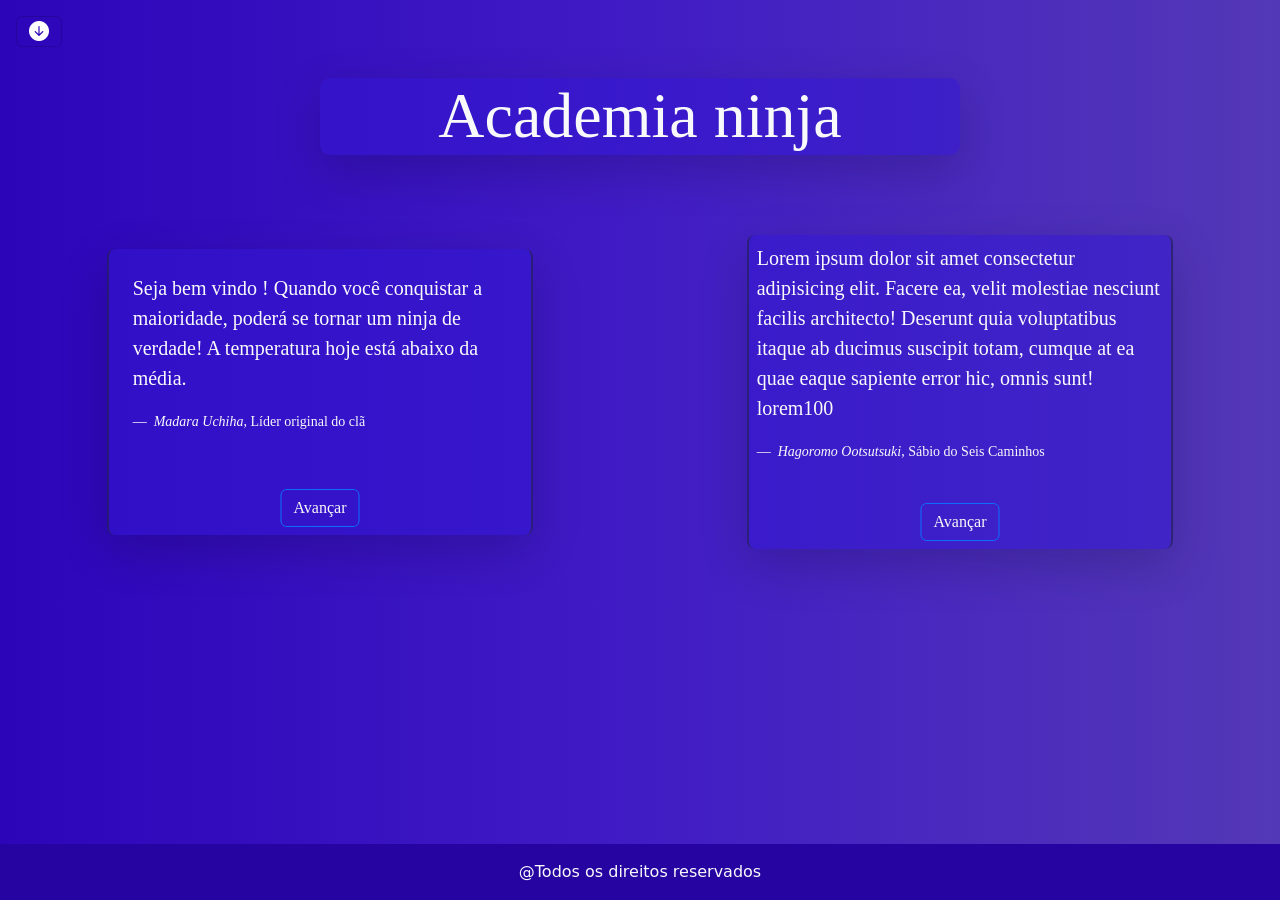
==== Home/index.html @ 7529db1b "Adicionando pasta Home para os arquivos relacionados a homepage e concertando os links para referenc" ====
<!DOCTYPE html>
<html lang="pt-br">

<head>
    <meta charset="UTF-8">
    <meta name="viewport" content="width=device-width, initial-scale=1.0">
    <title>Homepage</title>
    <link rel="stylesheet" href="/Home/style.css">
    <link rel="stylesheet" href="/node_modules/bootstrap/dist/css/bootstrap.min.css">
    <!-- <link href="https://cdn.jsdelivr.net/npm/bootstrap@5.0.2/dist/css/bootstrap.min.css" rel="stylesheet"
        integrity="sha384-EVSTQN3/azprG1Anm3QDgpJLIm9Nao0Yz1ztcQTwFspd3yD65VohhpuuCOmLASjC" crossorigin="anonymous">
    <script src="https://cdn.jsdelivr.net/npm/bootstrap@5.0.2/dist/js/bootstrap.bundle.min.js"
        integrity="sha384-MrcW6ZMFYlzcLA8Nl+NtUVF0sA7MsXsP1UyJoMp4YLEuNSfAP+JcXn/tWtIaxVXM"
        crossorigin="anonymous"></script> -->
    <link rel="stylesheet" href="https://cdn.jsdelivr.net/npm/bootstrap-icons@1.11.3/font/bootstrap-icons.css">
    <script src="https://code.jquery.com/jquery-3.7.1.js"
        integrity="sha256-eKhayi8LEQwp4NKxN+CfCh+3qOVUtJn3QNZ0TciWLP4=" crossorigin="anonymous"></script>
</head>

<body>

    <nav class="navbar bg-body-trasparent">
        <div class="container-fluid">
            <a class="navbar-brand" href="#"></a>
            <button class="navbar-toggler position-absolute top-0 start-0 mt-3 ms-3" type="button"
                data-bs-toggle="offcanvas" data-bs-target="#offcanvasNavbar" aria-controls="offcanvasNavbar"
                aria-label="Toggle navigation">
                <i class="bi-arrow-down-circle-fill" style="color: white"></i>
            </button>
            <div class="offcanvas offcanvas-start bg-transparent" tabindex="-1" id="offcanvasNavbar"
                aria-labelledby="offcanvasNavbarLabel">
                <div class="offcanvas-header">
                    <h5 class="offcanvas-title text-light" id="offcanvasNavbarLabel">Menu</h5>
                    <button type="button" class="btn-close bg-light" data-bs-dismiss="offcanvas"
                        aria-label="Close"></button>
                </div>

                <div class="offcanvas-body">
                    <ul class="navbar-nav justify-content-end flex-grow-1 pe-3">
                        <li class="nav-item">
                            <a class="nav-link active text-light" data-bs-toggle="modal" data-bs-target="#exampleModal"
                                aria-current="page" href="#">
                                Conheça-nos </a>
                        </li>
                        <li class="nav-item">
                            <a class="nav-link active text-light" aria-current="page" href="#">Home</a>
                        </li>
                        <li class="nav-item">
                            <a class="nav-link text-light" href="/sobrevc/sobrevc.html">Sobre você</a>
                        </li>
                        <li class="nav-item dropdown">
                            <a class="nav-link dropdown-toggle text-light" href="#" role="button"
                                data-bs-toggle="dropdown" aria-expanded="false">
                                Dropdown
                            </a>
                            <ul class="dropdown-menu bg-transparent">
                                <li><a class="dropdown-item text-light" href="/Form/form.html">Formulário</a></li>
                                <li><a class="dropdown-item text-light" href="#">Another action</a></li>
                                <li><a class="dropdown-item text-light" href="#">Something else here</a></li>
                            </ul>
                        </li>
                        <ul class="list-inline">
                            <li class="nav-item list-inline-item">
                                <a class="nav-link text-light bi-instagram list-inline-item me-2"
                                    href="https://www.instagram.com/" role="button" data-bs-toggle=""
                                    aria-expanded="false">
                                </a>
                            </li>
                            <li class="nav-item list-inline-item">
                                <a class="nav-link text-light bi-twitter-x list-inline-item me-2"
                                    href="https://x.com/home" role="button" data-bs-toggle="" aria-expanded="false">
                                </a>
                            </li>
                            <li class="nav-item list-inline-item">
                                <a class="nav-link text-light bi-whatsapp list-inline-item me-2"
                                    href="https://web.whatsapp.com/" role="button" data-bs-toggle=""
                                    aria-expanded="false">
                                </a>
                            </li>
                        </ul>
                    </ul>
                    <form class="d-flex mt-3" role="search">
                        <input class="form-control me-2" type="search" placeholder="Search" aria-label="Search">
                        <button class="btn btn-light btn-outline-primary" type="submit">Search</button>
                    </form>
                </div>
            </div>
        </div>
    </nav>

    <br><br>

    <div class="text-center shadow-lg col-xxl-6 mx-xxl-auto mt-xxl-1 col-xl-6 mx-xl-auto mt-xl-1 col-lg-6 mx-lg-auto mt-lg-1 col-md-6 mx-md-auto mt-md-1 
        col-sm-8 mx-sm-auto mt-sm-1 col-10 mt-3 mx-auto"
        style="background-color: rgb(50, 22, 211, 0.5); border-radius: 10px;">
        <h1 class="display-3 text-light text-center" style="font-family: fantasy;">Academia ninja</h1>
    </div>

    <br><br><br>

    <div class="container-fluid">
        <div class="row">
            <div
                class="border-dark border-2 border-opacity-50 border-start border-end rounded-2 shadow-lg p-4 p-sm-3 p-md-2 text-light justify-content-center rounded-3 col-9 mx-auto my-auto col-sm-9 mx-sm-auto col-md-8 mx-md-auto col-lg-4 mx-lg-auto col-xl-4 mx-xl-auto col-xxl-4 mx-xxl-auto"
                style="background-color:  rgb(50, 22, 211, 0.5); max-width: 480px; font-family: fantasy;">
                <figure class="text-center text-sm-center text-md-start p-3">
                    <blockquote class="blockquote" cite="Madara Uchiha">
                        Seja bem vindo <span id="name"></span>! <span id="texto"></span> A temperatura hoje está <span
                            class="" id="temperatura"></span>. <p class="" id="cla"></p>
                    </blockquote>
                    <figcation class="blockquote-footer text-light">
                        <cite>Madara Uchiha</cite>, Líder original do clã
                    </figcation>
                </figure> <br>
                <div class="position-relative bottom-0 start-50 translate-middle-x text-light btn btn-outline-primary">
                    Avançar
                </div>
                <img src="img/shuriken.svg" alt="" class="img-fluid float-end">
            </div>

            <div
                class="border-dark border-2 border-opacity-50 border-start border-end rounded-2 shadow-lg p-3 p-sm-3 p-md-2 text-light justify-content-center rounded-3 col-9 my-2 mx-auto my-auto col-sm-9 m-sm-auto col-md-8 m-md-auto col-lg-4 m-lg-auto col-xl-4 m-xl-auto col-xxl-4 m-xxl-auto"
                style="background-color:  rgb(50, 22, 211, 0.5); max-width: 480px; font-family: fantasy;">
                <figure class="text-center text-sm-center text-md-start">
                    <blockquote class="blockquote" cite="Madara Uchiha">
                        Lorem ipsum dolor sit amet consectetur adipisicing elit. Facere ea, velit molestiae nesciunt
                        facilis
                        architecto! Deserunt quia voluptatibus itaque ab ducimus suscipit totam, cumque at ea quae
                        eaque
                        sapiente error hic, omnis sunt! lorem100
                    </blockquote>
                    <figcation class="blockquote-footer text-light">
                        <cite>Hagoromo Ootsutsuki</cite>, Sábio do Seis Caminhos
                    </figcation>
                </figure><br>
                <div class="position-relative bottom-0 start-50 translate-middle-x text-light btn btn-outline-primary">
                    Avançar
                </div>
                <img src="img/shuriken.svg" alt="" class="img-fluid float-end">

            </div>
        </div>
    </div>
    <!-- Modal -->
    <div class="modal fade" id="exampleModal" tabindex="-1" aria-labelledby="exampleModalLabel" aria-hidden="true">
        <div class="modal-dialog">
            <div class="modal-content">
                <div class="modal-header">
                    <h5 class="modal-title" id="exampleModalLabel">Infos pessoais</h5>
                    <button type="button" class="btn-close" data-bs-dismiss="modal" aria-label="Close"></button>
                </div>
                <div class="modal-body">
                    Somos da família Wasabi, seja bem vindo ao clan!
                </div>
                <div class="modal-footer">
                    <button type="button" class="btn btn-secondary" data-bs-dismiss="modal">Fechar</button>
                </div>
            </div>
        </div>
    </div>

    <footer class="p-3 fixed-bottom text-center text-light" style="background-color: #2604a1;">@Todos os direitos
        reservados</footer>
    <div d-block style="height: 56px"></div>

    <script src="/node_modules/bootstrap/dist/js/bootstrap.bundle.min.js"></script>
    <script src="script.js"></script>
    


</body>

</html>
---- Home/style.css ----
body {
    background: linear-gradient(to right, #2c05b9 0%, #401cc5 50%, #5338b6 100%);
}


li {
    margin-right: 5px;
    text-decoration: none;
}

.frente {
    position: relative;
}


.container-fluid {
    z-index: 1;
}

.container {
    z-index: 1;
}

.h300 {
    max-height: 450px;  
    font-family: fantasy;
}

img {
    max-width: 40px;
    max-height: 40px;
}
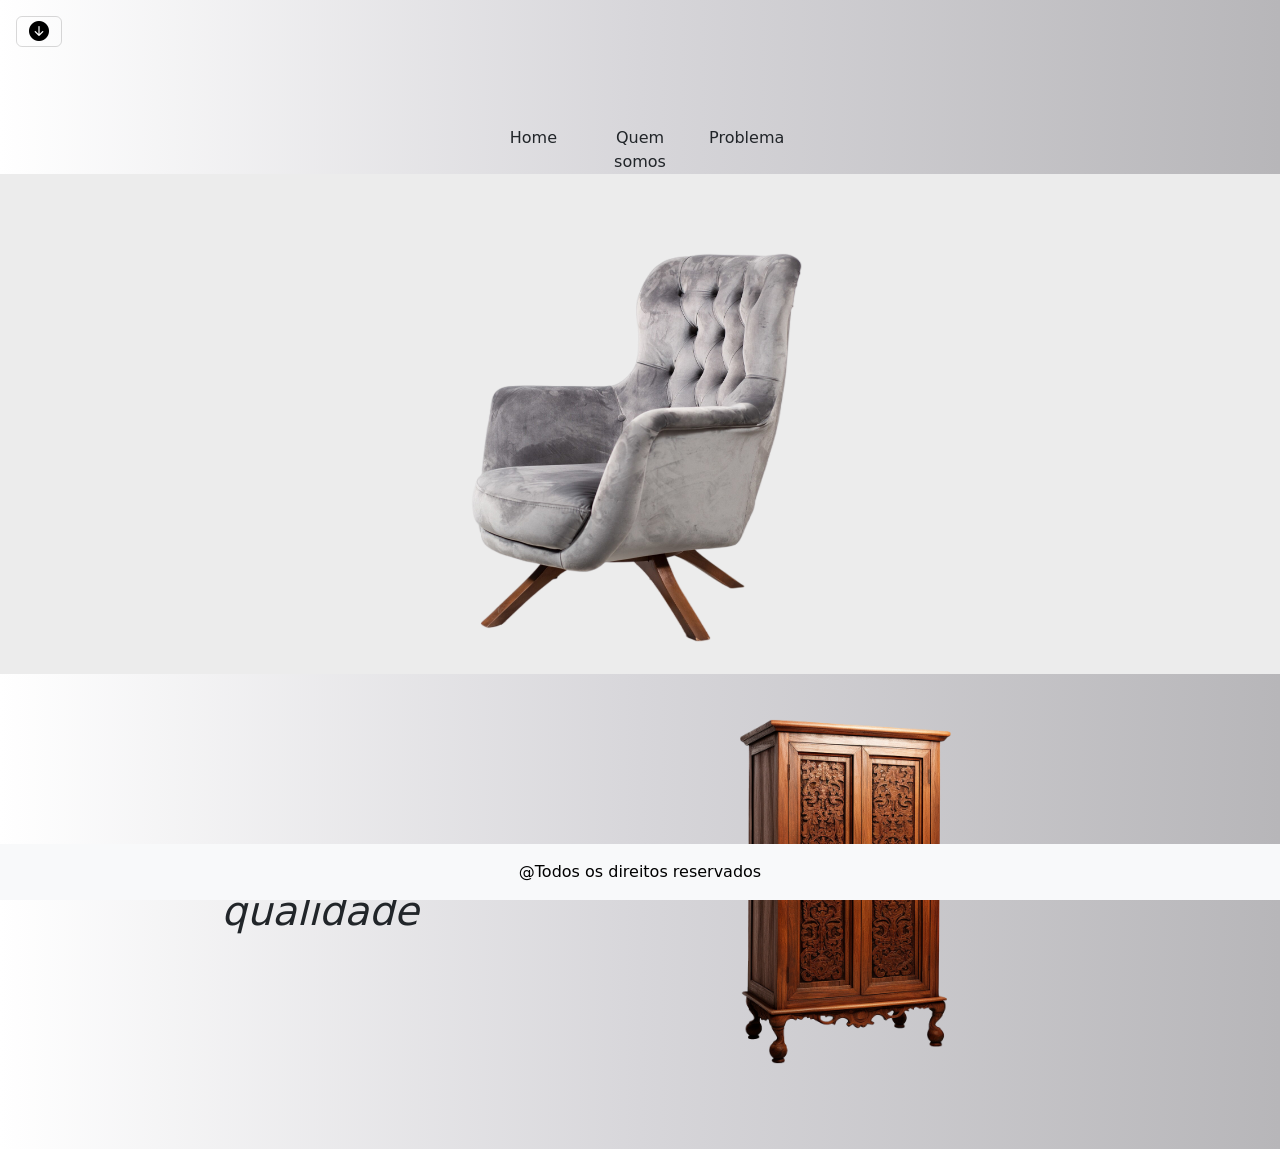
==== commit 4b480141: "Subindo atualização dos arquivos da pasta Home (mudei todo o visual)" ====
--- a/Home/index.html
+++ b/Home/index.html
@@ -19,13 +19,13 @@
 
 <body>
 
-    <nav class="navbar bg-body-trasparent">
+    <nav class="navbar bg-body-trasparent sticky-top">
         <div class="container-fluid">
             <a class="navbar-brand" href="#"></a>
             <button class="navbar-toggler position-absolute top-0 start-0 mt-3 ms-3" type="button"
                 data-bs-toggle="offcanvas" data-bs-target="#offcanvasNavbar" aria-controls="offcanvasNavbar"
                 aria-label="Toggle navigation">
-                <i class="bi-arrow-down-circle-fill" style="color: white"></i>
+                <i class="bi-arrow-down-circle-fill" style="color: black"></i>
             </button>
             <div class="offcanvas offcanvas-start bg-transparent" tabindex="-1" id="offcanvasNavbar"
                 aria-labelledby="offcanvasNavbarLabel">
@@ -88,59 +88,30 @@
         </div>
     </nav>
 
-    <br><br>
-
-    <div class="text-center shadow-lg col-xxl-6 mx-xxl-auto mt-xxl-1 col-xl-6 mx-xl-auto mt-xl-1 col-lg-6 mx-lg-auto mt-lg-1 col-md-6 mx-md-auto mt-md-1 
-        col-sm-8 mx-sm-auto mt-sm-1 col-10 mt-3 mx-auto"
-        style="background-color: rgb(50, 22, 211, 0.5); border-radius: 10px;">
-        <h1 class="display-3 text-light text-center" style="font-family: fantasy;">Academia ninja</h1>
+    <div class="container-fluid" style="margin-top: 100px;">
+        <div class="row justify-content-center">
+            <a href="#" class="col-12 col-sm-12 col-md-2 col-lg-1 text-center text-decoration-none text-dark">Home</a>
+            <a href="#"
+                class="col-12 col-sm-12 col-md-2 col-lg-1 text-center text-sm-center text-decoration-none text-dark">Quem
+                somos</a>
+            <a href="#"
+                class="col-12 col-sm-12 col-md-2 col-lg-1 text-center text-sm-center text-decoration-none text-dark">Problema</a>
+        </div>
     </div>
 
-    <br><br><br>
-
-    <div class="container-fluid">
-        <div class="row">
-            <div
-                class="border-dark border-2 border-opacity-50 border-start border-end rounded-2 shadow-lg p-4 p-sm-3 p-md-2 text-light justify-content-center rounded-3 col-9 mx-auto my-auto col-sm-9 mx-sm-auto col-md-8 mx-md-auto col-lg-4 mx-lg-auto col-xl-4 mx-xl-auto col-xxl-4 mx-xxl-auto"
-                style="background-color:  rgb(50, 22, 211, 0.5); max-width: 480px; font-family: fantasy;">
-                <figure class="text-center text-sm-center text-md-start p-3">
-                    <blockquote class="blockquote" cite="Madara Uchiha">
-                        Seja bem vindo <span id="name"></span>! <span id="texto"></span> A temperatura hoje está <span
-                            class="" id="temperatura"></span>. <p class="" id="cla"></p>
-                    </blockquote>
-                    <figcation class="blockquote-footer text-light">
-                        <cite>Madara Uchiha</cite>, Líder original do clã
-                    </figcation>
-                </figure> <br>
-                <div class="position-relative bottom-0 start-50 translate-middle-x text-light btn btn-outline-primary">
-                    Avançar
-                </div>
-                <img src="img/shuriken.svg" alt="" class="img-fluid float-end">
-            </div>
-
-            <div
-                class="border-dark border-2 border-opacity-50 border-start border-end rounded-2 shadow-lg p-3 p-sm-3 p-md-2 text-light justify-content-center rounded-3 col-9 my-2 mx-auto my-auto col-sm-9 m-sm-auto col-md-8 m-md-auto col-lg-4 m-lg-auto col-xl-4 m-xl-auto col-xxl-4 m-xxl-auto"
-                style="background-color:  rgb(50, 22, 211, 0.5); max-width: 480px; font-family: fantasy;">
-                <figure class="text-center text-sm-center text-md-start">
-                    <blockquote class="blockquote" cite="Madara Uchiha">
-                        Lorem ipsum dolor sit amet consectetur adipisicing elit. Facere ea, velit molestiae nesciunt
-                        facilis
-                        architecto! Deserunt quia voluptatibus itaque ab ducimus suscipit totam, cumque at ea quae
-                        eaque
-                        sapiente error hic, omnis sunt! lorem100
-                    </blockquote>
-                    <figcation class="blockquote-footer text-light">
-                        <cite>Hagoromo Ootsutsuki</cite>, Sábio do Seis Caminhos
-                    </figcation>
-                </figure><br>
-                <div class="position-relative bottom-0 start-50 translate-middle-x text-light btn btn-outline-primary">
-                    Avançar
-                </div>
-                <img src="img/shuriken.svg" alt="" class="img-fluid float-end">
-
-            </div>
+    <div class="container-fluid" style="background-color: #ececec;">
+        <div class="row justify-content-center">
+            <img src="/img/poltrona.png" alt="" class="mx-auto img-fluid" style="height: 500px; max-width: 400px;">
         </div>
     </div>
+
+    <div class="container-fluid bg-transparent mt-3">
+        <div class="row justify-content-center gap-lg-2">
+            <div class="row align-content-center col-10 col-sm-10 col-md-5 col-lg-4 h1 fst-italic">Móveis de qualidade</div>
+            <img class="img-fluid col-10 col-sm-10 col-md-5 col-lg-4" src="/img/armario.png" alt="armário">
+        </div>
+    </div>
+
     <!-- Modal -->
     <div class="modal fade" id="exampleModal" tabindex="-1" aria-labelledby="exampleModalLabel" aria-hidden="true">
         <div class="modal-dialog">
@@ -159,13 +130,13 @@
         </div>
     </div>
 
-    <footer class="p-3 fixed-bottom text-center text-light" style="background-color: #2604a1;">@Todos os direitos
+    <footer class="p-3 fixed-bottom text-center text-bg-light" style="background-color: #cfcecf;">@Todos os direitos
         reservados</footer>
-    <div d-block style="height: 56px"></div>
+    <div d-block style="height: 56px;"></div>
 
     <script src="/node_modules/bootstrap/dist/js/bootstrap.bundle.min.js"></script>
-    <script src="script.js"></script>
-    
+    <!--<script src="script.js"></script>-->
+
 
 
 </body>
--- a/Home/style.css
+++ b/Home/style.css
@@ -1,5 +1,5 @@
 body {
-    background: linear-gradient(to right, #2c05b9 0%, #401cc5 50%, #5338b6 100%);
+    background: linear-gradient(to right, #ffffff 0%, #d7d6da 50%, #b7b6b9 100%);
 }
 
 
@@ -26,8 +26,3 @@
     font-family: fantasy;
 }
 
-img {
-    max-width: 40px;
-    max-height: 40px;
-}
-
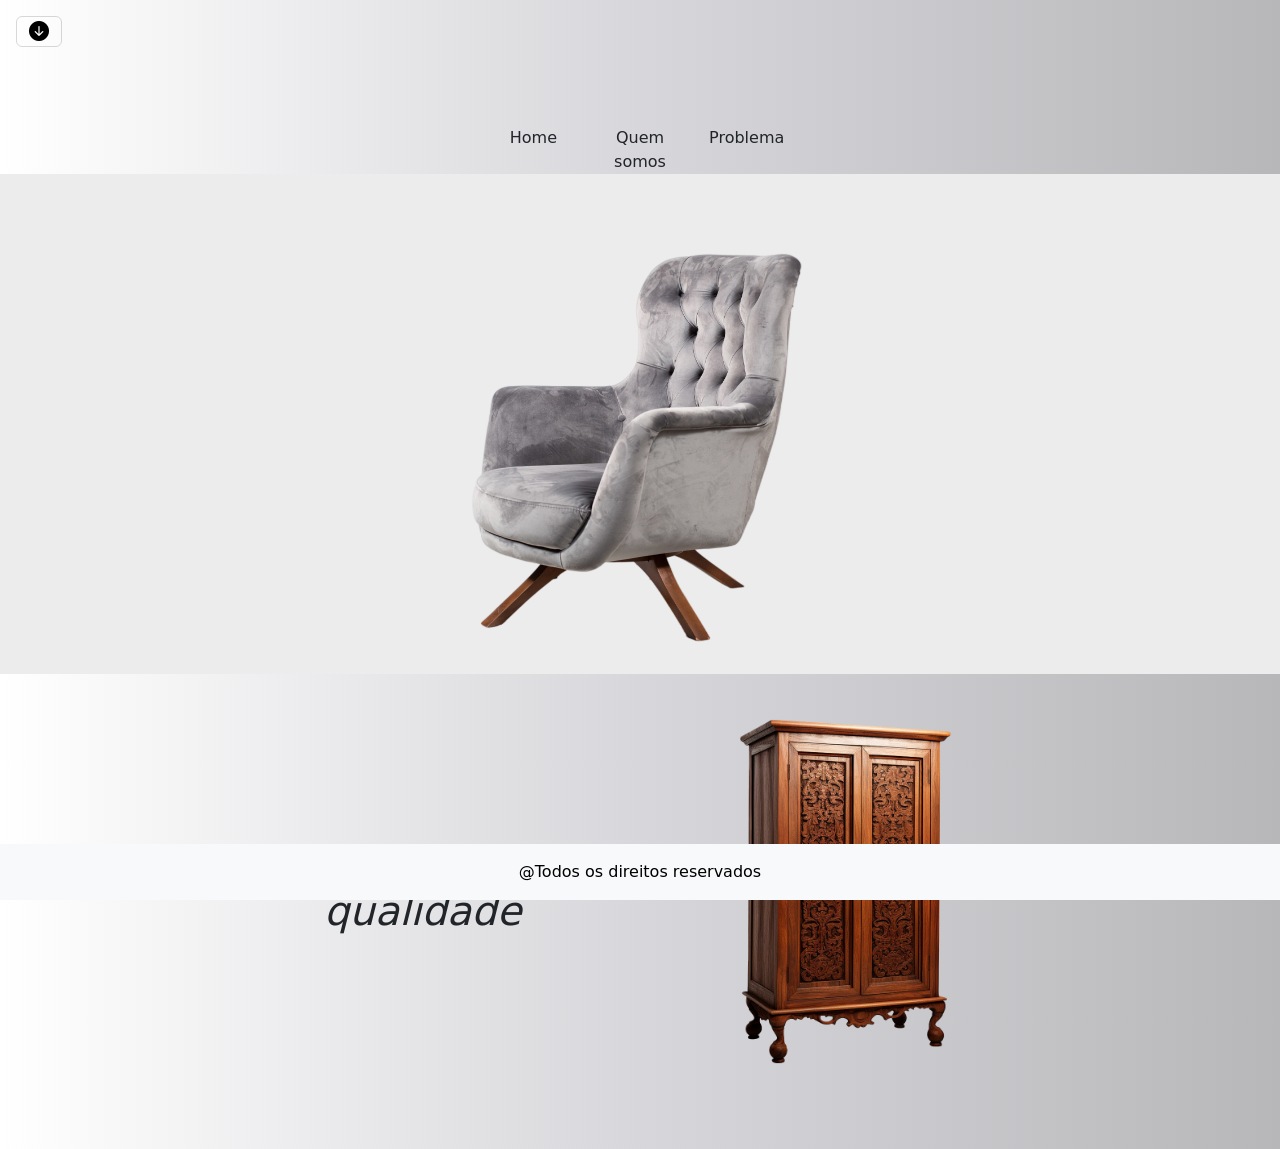
==== commit 0834f644: "Add Jusify-content-center na div que guarda o conteúdo "Móveis de qualidade" para ficar alinhado hor" ====
--- a/Home/index.html
+++ b/Home/index.html
@@ -107,7 +107,7 @@
 
     <div class="container-fluid bg-transparent mt-3">
         <div class="row justify-content-center gap-lg-2">
-            <div class="row align-content-center col-10 col-sm-10 col-md-5 col-lg-4 h1 fst-italic">Móveis de qualidade</div>
+            <div class="row justify-content-center align-content-center col-10 col-sm-10 col-md-5 col-lg-4 h1 fst-italic text-center">Móveis de qualidade</div>
             <img class="img-fluid col-10 col-sm-10 col-md-5 col-lg-4" src="/img/armario.png" alt="armário">
         </div>
     </div>
